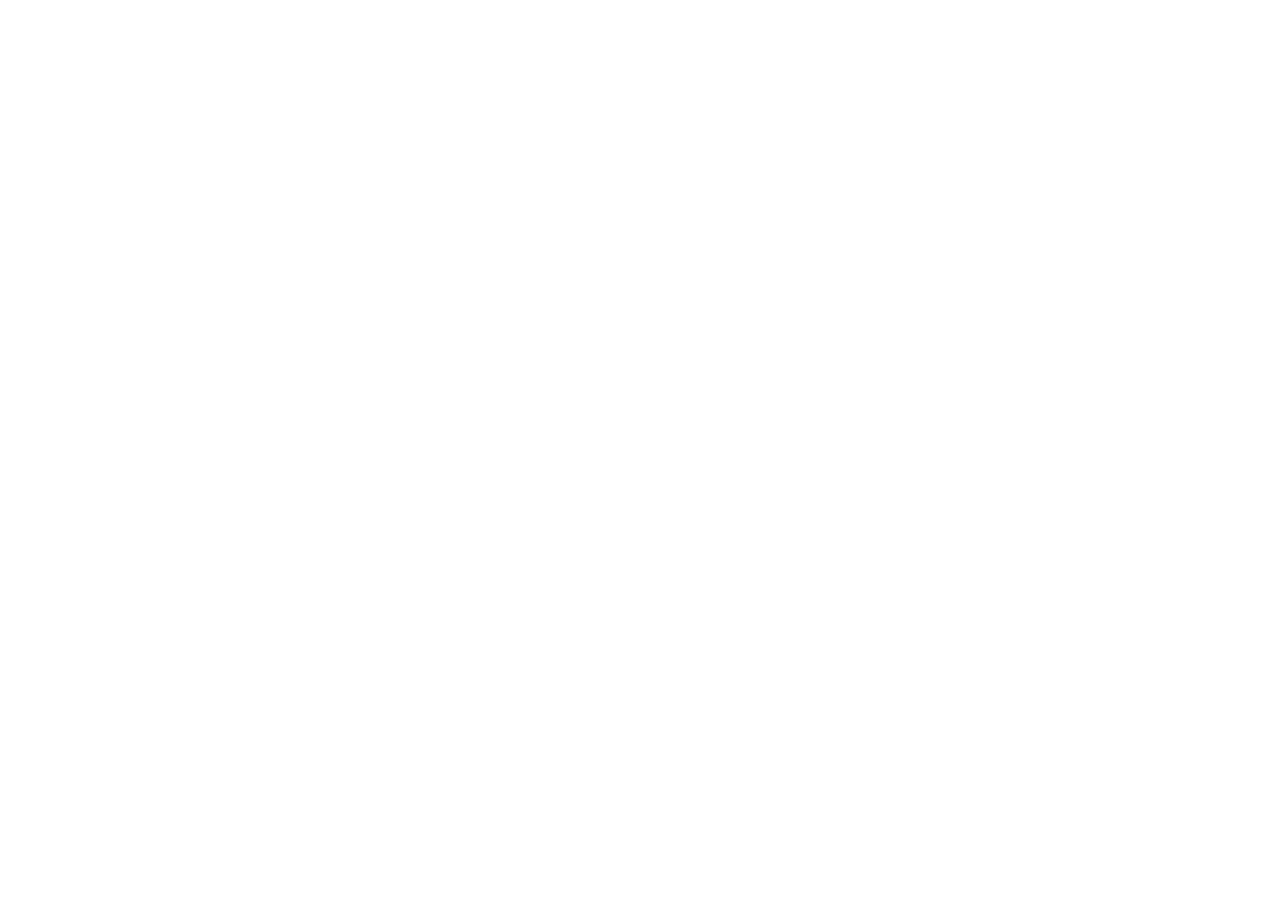
==== Index.html @ bcc9cf58 "started homepage" ====
<!DOCTYPE html>
<html lang="en">
<head>
    <meta charset="UTF-8">
    <meta name="viewport" content="width=device-width, initial-scale=1.0">
    <title>Document</title>
</head>
<body>
    
</body>
</html>
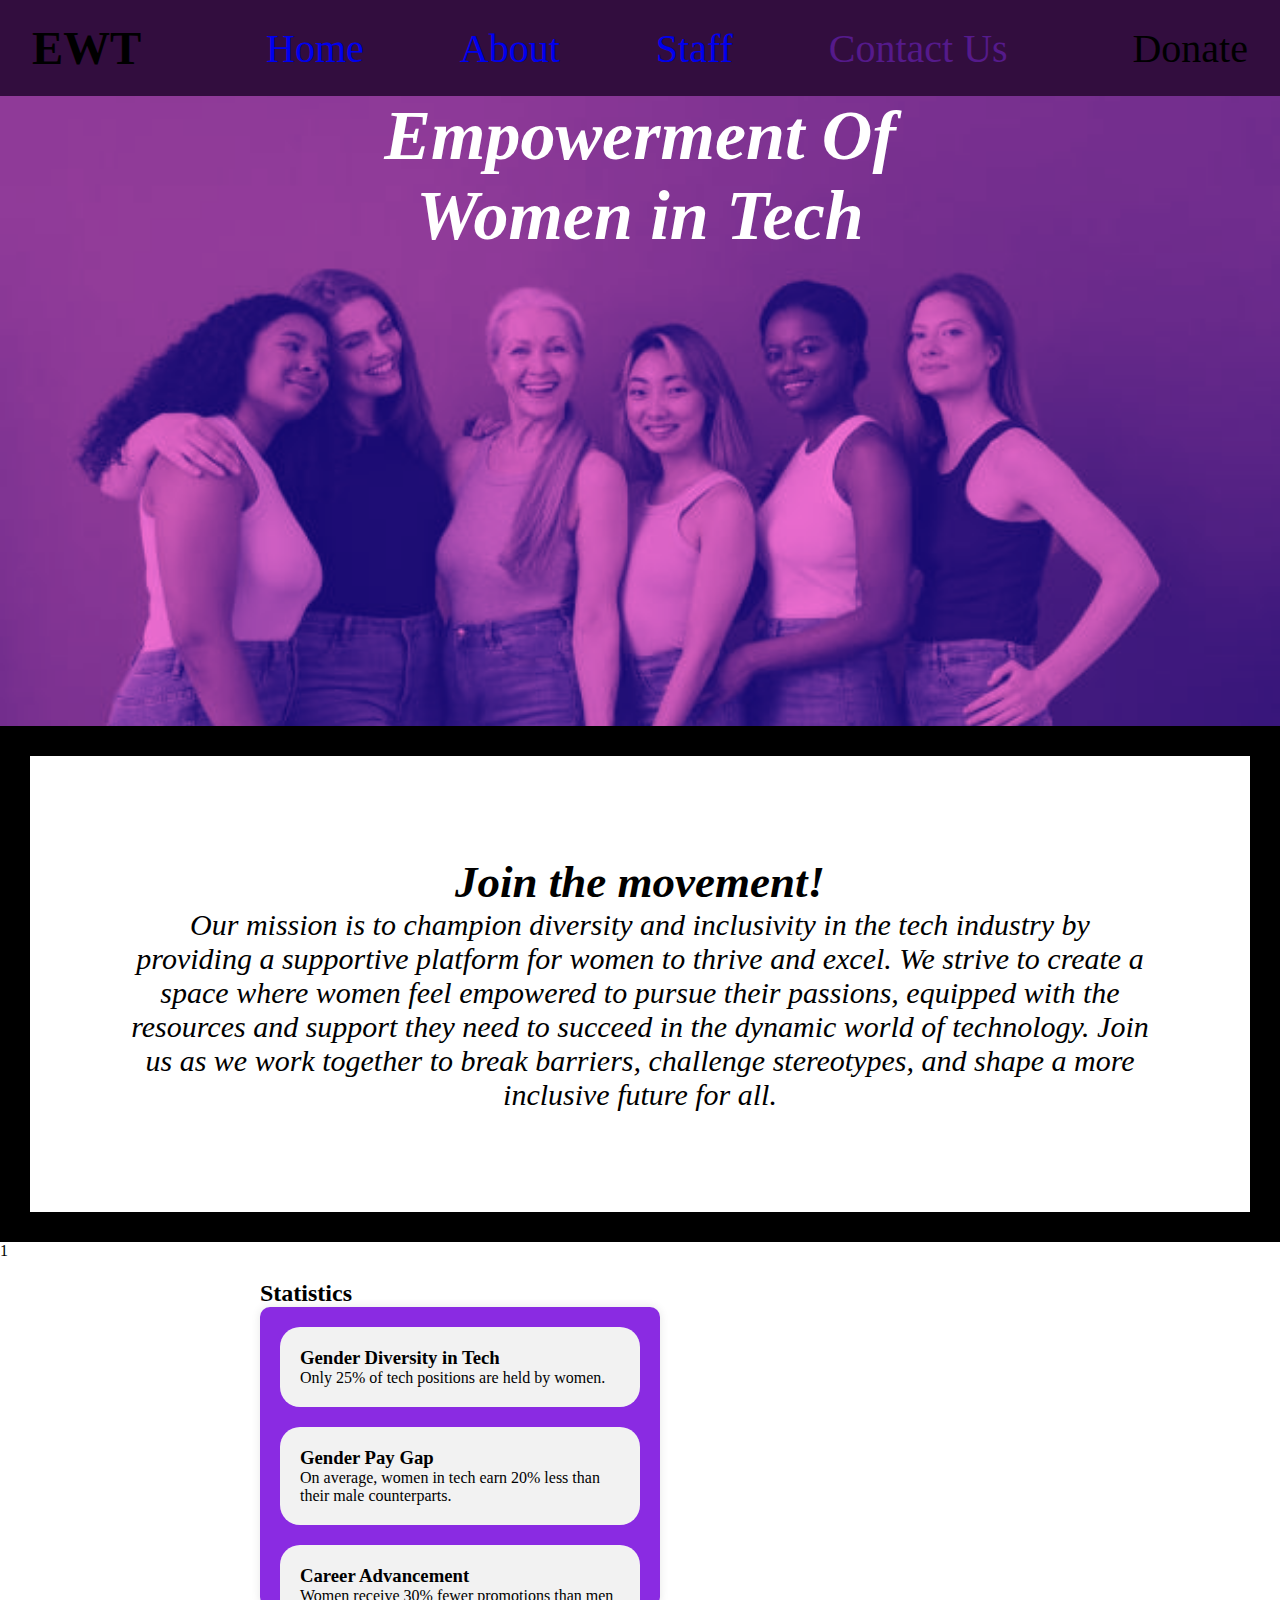
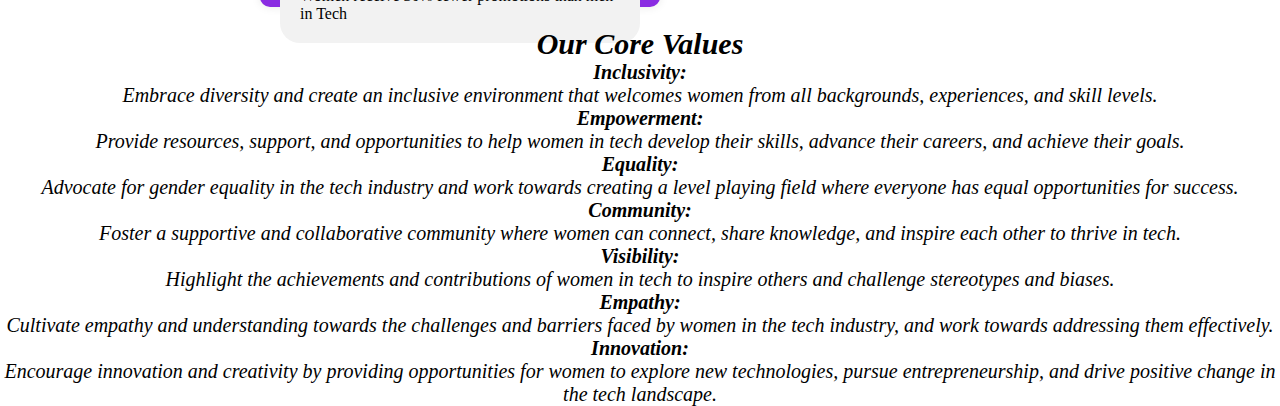
==== commit 3705e73d: "updated picture" ====
--- a/Index.html
+++ b/Index.html
@@ -3,9 +3,103 @@
 <head>
     <meta charset="UTF-8">
     <meta name="viewport" content="width=device-width, initial-scale=1.0">
-    <title>Document</title>
+    <link rel="stylesheet" href="homepage.css">
+    <link rel="stylesheet" href="styles.css">
+    
+
+   <title>Document</title>
 </head>
 <body>
+    <header>
+        <nav class="navbar">
+            <h3 class="navbar_title">EWT</h3>
+            <ul class="navbar_links">
+                <li><a class="navbar_links_link" href="index.html">Home</a></li>
+                <li><a class="navbar_links_link" href="mission.html">About</a></li>
+                <li><a class="navbar_links_link" href="teampage.html">Staff</a></li>
+                <li><a class="navbar_links_link" href="">Contact Us</a></li>
+            </ul>
+            <ul class="navbar_donate">
+                <li><a class="navbar_links_donate" href="donate.html">Donate</a></li>
+            </ul>
+            <i class="fa-solid fa-bars" id="navbar--hamburger"></i>
+        </nav>
+
+        <main>
+            <section class="header">
+                <h1>Empowerment Of Women in Tech</h1>
+            </section>
+            <section class="core-values">
+                <h2>Join the movement!</h2>
+                <p>Our mission is to champion diversity and inclusivity in the tech industry by providing a supportive platform for women to thrive and excel. 
+                    We strive to create a space where women feel empowered to pursue their passions, equipped with the resources and support they need to succeed in the dynamic world of technology.
+                     Join us as we work together to break barriers, challenge stereotypes, and shape a more inclusive future for all.</p>
+            </section>1
+                    <div class="container2">
+                        <h2>Statistics</h2>
+                        <div class="statistics">
+                            <div class="stat-box">
+                                <h3>Gender Diversity in Tech</h3>
+                                <p>Only 25% of tech positions are held by women.</p>
+                            </div>
+                            <div class="stat-box">
+                                <h3>Gender Pay Gap</h3>
+                                <p>On average, women in tech earn 20% less than their male counterparts.</p>
+                            </div>
+                            <div class="stat-box">
+                                <h3>Career Advancement</h3>
+                                <p>Women receive 30% fewer promotions than men in Tech</p>
+
+                            </div>
+                            <!-- Add more stat-box divs as needed -->
+                        </div>
+                    </div>
+                </section>
+                    <div class="CV">
+                        <h2> Our Core Values </h2>
+                        <ul>
+                            <li>
+                                <strong>Inclusivity:</strong>
+                                <p>Embrace diversity and create an inclusive environment that welcomes women from all backgrounds, experiences, and skill levels.</p>
+                            </li>
+                            <li>
+                                <strong>Empowerment:</strong>
+                                <p>Provide resources, support, and opportunities to help women in tech develop their skills, advance their careers, and achieve their goals.</p>
+                            </li>
+                            <li>
+                                <strong>Equality:</strong>
+                                <p>Advocate for gender equality in the tech industry and work towards creating a level playing field where everyone has equal opportunities for success.</p>
+                            </li>
+                            <li>
+                                <strong>Community:</strong>
+                                <p>Foster a supportive and collaborative community where women can connect, share knowledge, and inspire each other to thrive in tech.</p>
+                            </li>
+                            <li>
+                                <strong>Visibility:</strong>
+                                <p>Highlight the achievements and contributions of women in tech to inspire others and challenge stereotypes and biases.</p>
+                            </li>
+                            <li>
+                                <strong>Empathy:</strong>
+                                <p>Cultivate empathy and understanding towards the challenges and barriers faced by women in the tech industry, and work towards addressing them effectively.</p>
+                            </li>
+                            <li>
+                                <strong>Innovation:</strong>
+                                <p>Encourage innovation and creativity by providing opportunities for women to explore new technologies, pursue entrepreneurship, and drive positive change in the tech landscape.</p>
+                            </li>
+                        </ul>
+                    </div>
+                    
+                        
+
+                    </div>
+            </section>
+
+
+        </main>
+    </header> 
+
+   
+
     
 </body>
 </html>--- a/homepage.css
+++ b/homepage.css
@@ -0,0 +1,89 @@
+.container {
+    background-color: blueviolet;
+    display: grid;
+    justify-content: center;
+    grid-template-columns: auto auto auto;
+}
+
+.statistic {
+    margin: 40px;
+    padding: 46px;
+}
+
+
+.header {
+    background: URL("EWT\ image.webp") no-repeat center;
+    height: 70vh;
+    width: 100vw;
+    background-size: cover;
+    
+}
+h1 {
+    margin: auto;
+    text-align: center;
+    width: 50%;
+    font-size: 70px;
+    font-style:oblique;
+    color: white;
+}
+.core-values {
+    text-align: center;
+    font-style:oblique;
+    font-size: 30px;
+    margin: auto;
+    border: 30px solid black; /* Adjust the width and color as needed */
+    padding: 100px; /
+}
+.container2 {
+    max-width: 800px;
+    margin: 0 auto;
+    padding: 20px;
+}
+
+.statistics {
+    width: 400px; /* Adjust the width as needed */
+    height: 300px; /* Adjust the height as needed */
+    padding: 20px;
+    background-color: #f0f0f0;
+    border-radius: 10px;
+    box-shadow: 0 0 10px rgba(0, 0, 0, 0.1);
+    display: grid;
+    grid-template-columns: repeat(auto-fit, minmax(300px, 1fr));
+    gap: 20px;
+    background-color: blueviolet;
+}
+
+.stat-box {
+    background-color: #f2f2f2;
+    padding: 20px;
+    border-radius: 20px;
+}
+
+.stat-box h3 {
+    margin-top: 0;
+}
+
+.stat-box p {
+    margin-bottom: 0;
+}
+.CV {
+    text-align: center;
+    font-style: oblique;
+    font-size: 20px;
+}
+
+
+
+
+<section class="container">
+<section class="statistic">
+    <h3>Statistic 1</h3>
+    <p>Info</p>
+</section>
+<section class="statistic">
+    <h3>Statistic 2</h3>
+    <p>info</p>
+</section>
+<section class="statistic">
+    <h3>Statistic 3</h3>
+    <p>info</p>--- a/styles.css
+++ b/styles.css
@@ -0,0 +1,80 @@
+*, *:before, *:after {
+    box-sizing: inherit;
+    margin: 0;
+    padding: 0;
+    box-sizing: border-box;
+}
+
+html {
+    font-size: 12px;
+
+    @media only screen and (min-width: 481px) {
+        font-size: 16px;
+    }
+}
+
+.navbar {
+    display: flex;
+    font-size: 2.5rem;
+    background-color: #320d3e;
+    justify-content: space-between;
+    align-items: center;
+    height: 6rem;
+    position: relative;
+
+    @media only screen and (min-width: 481px) {
+        font-size: 2.5rem;
+    }
+}
+
+.navbar_links {
+    display: none;
+    position: absolute;
+    top: 6rem;
+    width: 100%;
+    height: 100vh;
+    list-style-type: none;
+    background-color: #DABFDE;
+
+    @media only screen and (min-width: 481px) {
+        display: flex;
+        position: relative;
+        top: 0;
+        width: auto;
+        height: auto;
+        background-color: inherit;
+    }
+}
+
+.navbar_title {
+    padding-left: 2rem;
+}
+
+.navbar_links_link {
+    text-decoration: none;
+    padding: 3rem;
+}
+
+.navbar_donate {
+    list-style-type: none;
+
+    @media only screen and (min-width: 481px) {
+        padding-right: 2rem;
+    }
+}
+
+.navbar_links_donate {
+    text-decoration: none;
+    color: black;
+}
+
+#navbar--hamburger {
+    display: block;
+    font-size: 4rem;
+    padding-right: 1rem;
+
+    @media only screen and (min-width: 481px) {
+        display: none;
+    }
+}
+
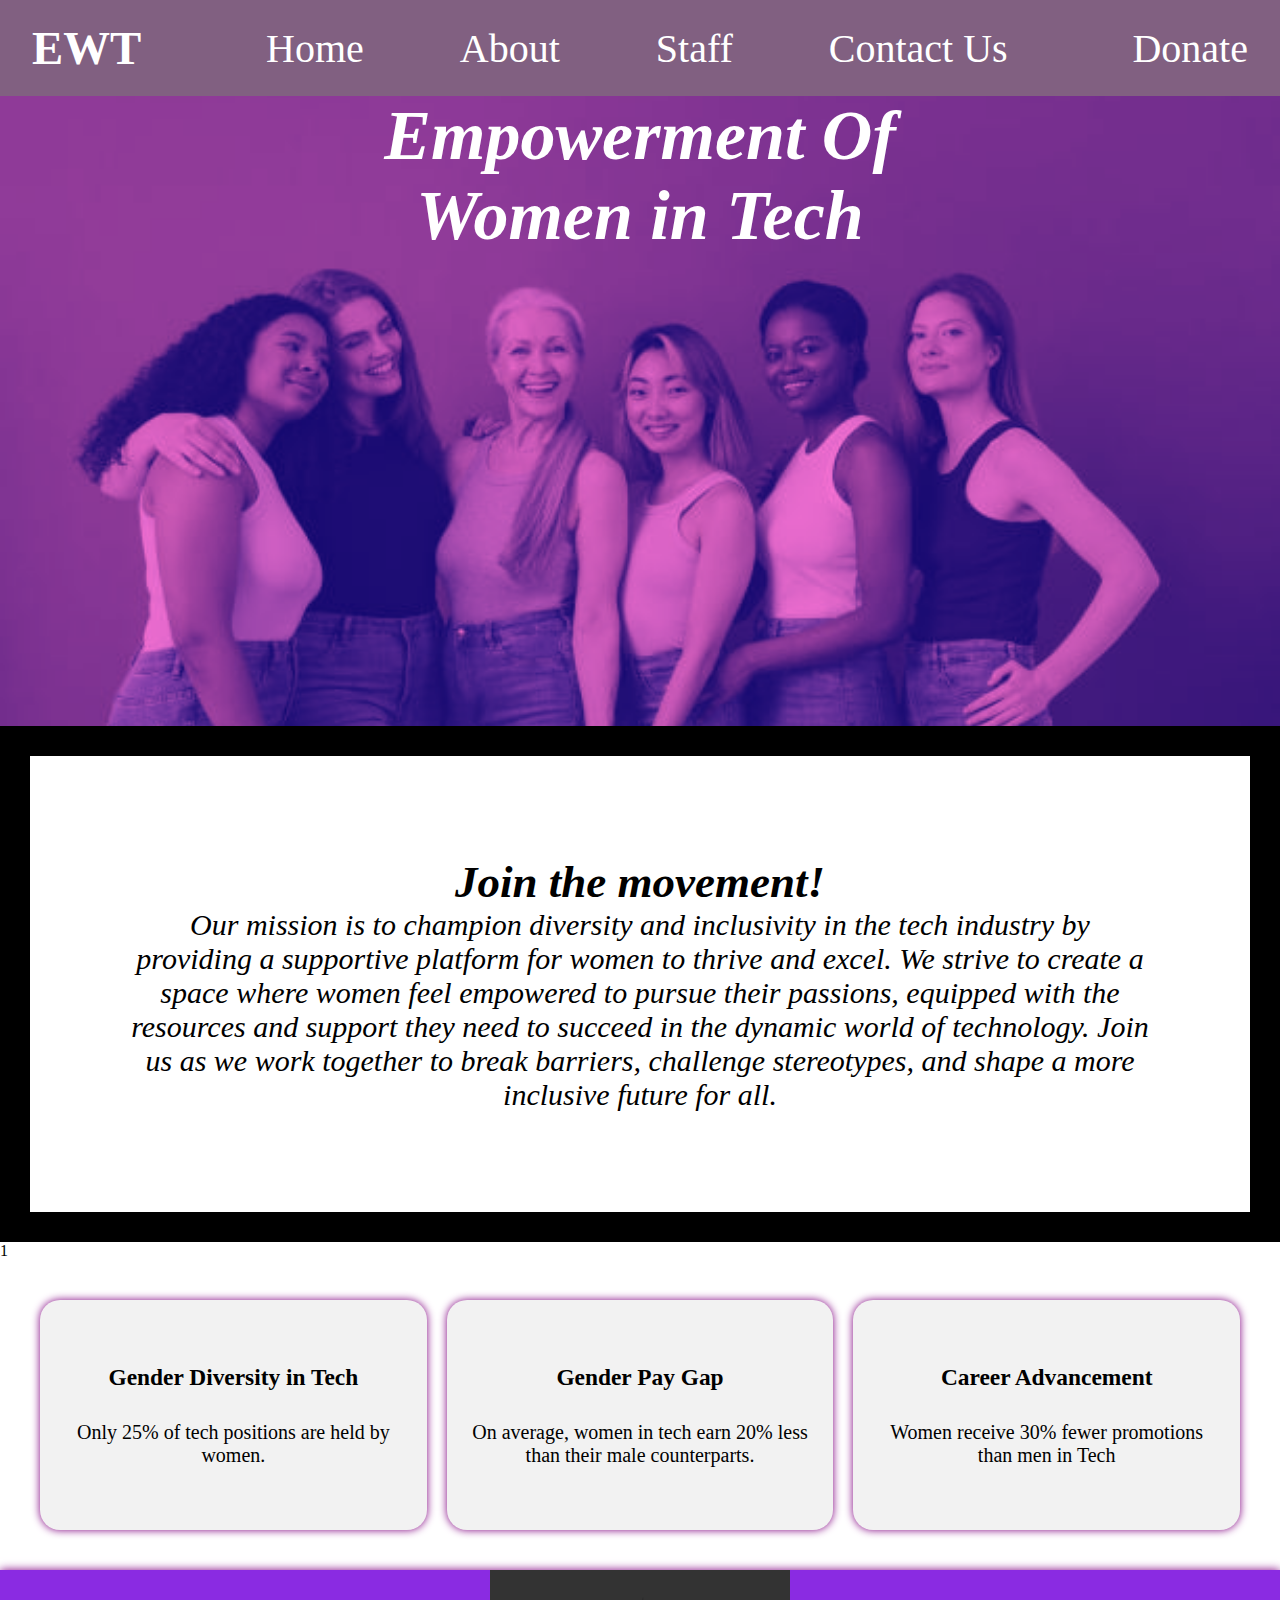
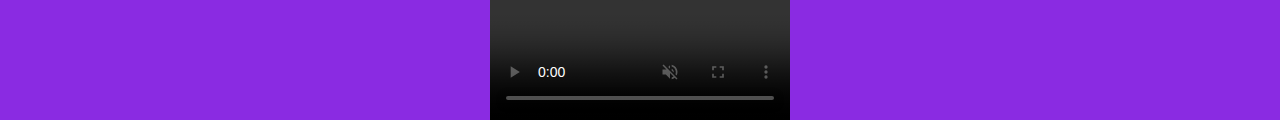
==== commit 66e7ffb7: "updates" ====
--- a/Index.html
+++ b/Index.html
@@ -4,8 +4,7 @@
     <meta charset="UTF-8">
     <meta name="viewport" content="width=device-width, initial-scale=1.0">
     <link rel="stylesheet" href="homepage.css">
-    <link rel="stylesheet" href="styles.css">
-    
+    <link rel="stylesheet" href="styles.css">    
 
    <title>Document</title>
 </head>
@@ -36,8 +35,8 @@
                      Join us as we work together to break barriers, challenge stereotypes, and shape a more inclusive future for all.</p>
             </section>1
                     <div class="container2">
-                        <h2>Statistics</h2>
-                        <div class="statistics">
+                        
+                        <div class="statistics" id="stats">
                             <div class="stat-box">
                                 <h3>Gender Diversity in Tech</h3>
                                 <p>Only 25% of tech positions are held by women.</p>
@@ -55,41 +54,9 @@
                         </div>
                     </div>
                 </section>
-                    <div class="CV">
-                        <h2> Our Core Values </h2>
-                        <ul>
-                            <li>
-                                <strong>Inclusivity:</strong>
-                                <p>Embrace diversity and create an inclusive environment that welcomes women from all backgrounds, experiences, and skill levels.</p>
-                            </li>
-                            <li>
-                                <strong>Empowerment:</strong>
-                                <p>Provide resources, support, and opportunities to help women in tech develop their skills, advance their careers, and achieve their goals.</p>
-                            </li>
-                            <li>
-                                <strong>Equality:</strong>
-                                <p>Advocate for gender equality in the tech industry and work towards creating a level playing field where everyone has equal opportunities for success.</p>
-                            </li>
-                            <li>
-                                <strong>Community:</strong>
-                                <p>Foster a supportive and collaborative community where women can connect, share knowledge, and inspire each other to thrive in tech.</p>
-                            </li>
-                            <li>
-                                <strong>Visibility:</strong>
-                                <p>Highlight the achievements and contributions of women in tech to inspire others and challenge stereotypes and biases.</p>
-                            </li>
-                            <li>
-                                <strong>Empathy:</strong>
-                                <p>Cultivate empathy and understanding towards the challenges and barriers faced by women in the tech industry, and work towards addressing them effectively.</p>
-                            </li>
-                            <li>
-                                <strong>Innovation:</strong>
-                                <p>Encourage innovation and creativity by providing opportunities for women to explore new technologies, pursue entrepreneurship, and drive positive change in the tech landscape.</p>
-                            </li>
-                        </ul>
-                    </div>
-                    
-                        
+                <div class="video-container">
+                    <video src="videos/womanaward.mp4" muted autoplay controls></video>
+                </div>
 
                     </div>
             </section>
@@ -102,4 +69,5 @@
 
     
 </body>
+<script src="script.js"></script>
 </html>--- a/homepage.css
+++ b/homepage.css
@@ -1,3 +1,4 @@
+
 .container {
     background-color: blueviolet;
     display: grid;
@@ -6,8 +7,8 @@
 }
 
 .statistic {
-    margin: 40px;
-    padding: 46px;
+    margin: 2.5rem;
+    padding: 2.875rem
 }
 
 
@@ -22,68 +23,74 @@
     margin: auto;
     text-align: center;
     width: 50%;
-    font-size: 70px;
+    font-size: 4.375rem;
     font-style:oblique;
     color: white;
 }
 .core-values {
     text-align: center;
     font-style:oblique;
-    font-size: 30px;
+    font-size: 1.6rem;
     margin: auto;
-    border: 30px solid black; /* Adjust the width and color as needed */
-    padding: 100px; /
+    border: 1.875rem solid black; /* Adjust the width and color as needed */
+    padding: 100px;
+
+    @media only screen and (min-width: 481px) {
+      font-size: 1.875rem;
+  }
 }
 .container2 {
-    max-width: 800px;
     margin: 0 auto;
-    padding: 20px;
+    padding: 1.25rem;
+    width: 100%;
+
+
 }
 
 .statistics {
-    width: 400px; /* Adjust the width as needed */
-    height: 300px; /* Adjust the height as needed */
-    padding: 20px;
-    background-color: #f0f0f0;
-    border-radius: 10px;
-    box-shadow: 0 0 10px rgba(0, 0, 0, 0.1);
+    
+    height: 30vh;
+    padding: 1.25rem;
+    /* background-color: #f0f0f0; */
+    border-radius: 0.625rem;
+    /* box-shadow: 0 0 10px rgba(0, 0, 0, 0.1); */
     display: grid;
     grid-template-columns: repeat(auto-fit, minmax(300px, 1fr));
-    gap: 20px;
-    background-color: blueviolet;
+    gap: 1.25rem;
 }
 
 .stat-box {
     background-color: #f2f2f2;
-    padding: 20px;
-    border-radius: 20px;
+    box-shadow: 0 0 9px purple;
+    padding: 1.25rem;
+    border-radius: 1.25rem;
+    text-align: center;
+    display: flex; 
+    flex-direction: column;
+    justify-content: center;
+    font-size: 1.25rem;
+
 }
 
 .stat-box h3 {
-    margin-top: 0;
+    margin-bottom: 1.875rem;
 }
 
-.stat-box p {
-    margin-bottom: 0;
-}
 .CV {
     text-align: center;
     font-style: oblique;
-    font-size: 20px;
+    font-size: 1.25rem;
 }
 
+.video-container {
+  width: 100%;
+  display: none;
+  justify-content: center;
+  box-shadow: 0 0 9px purple;
+  background-color: blueviolet;
+  padding-bottom: 0;
 
-
-
-<section class="container">
-<section class="statistic">
-    <h3>Statistic 1</h3>
-    <p>Info</p>
-</section>
-<section class="statistic">
-    <h3>Statistic 2</h3>
-    <p>info</p>
-</section>
-<section class="statistic">
-    <h3>Statistic 3</h3>
-    <p>info</p>+  @media only screen and (min-width: 481px) {
+    display: flex;
+}
+}
--- a/styles.css
+++ b/styles.css
@@ -16,7 +16,7 @@
 .navbar {
     display: flex;
     font-size: 2.5rem;
-    background-color: #320d3e;
+    background-color: #816081;
     justify-content: space-between;
     align-items: center;
     height: 6rem;
@@ -34,7 +34,9 @@
     width: 100%;
     height: 100vh;
     list-style-type: none;
-    background-color: #DABFDE;
+    color: #ffffff;
+    background-color: black;
+    z-index: 1;
 
     @media only screen and (min-width: 481px) {
         display: flex;
@@ -46,8 +48,17 @@
     }
 }
 
+.navbar_links > li > a {
+    color: #ffffff;
+}
+
+.navbar_donate > li > a {
+    color: #ffffff;
+}
+
 .navbar_title {
     padding-left: 2rem;
+    color: #ffffff;
 }
 
 .navbar_links_link {
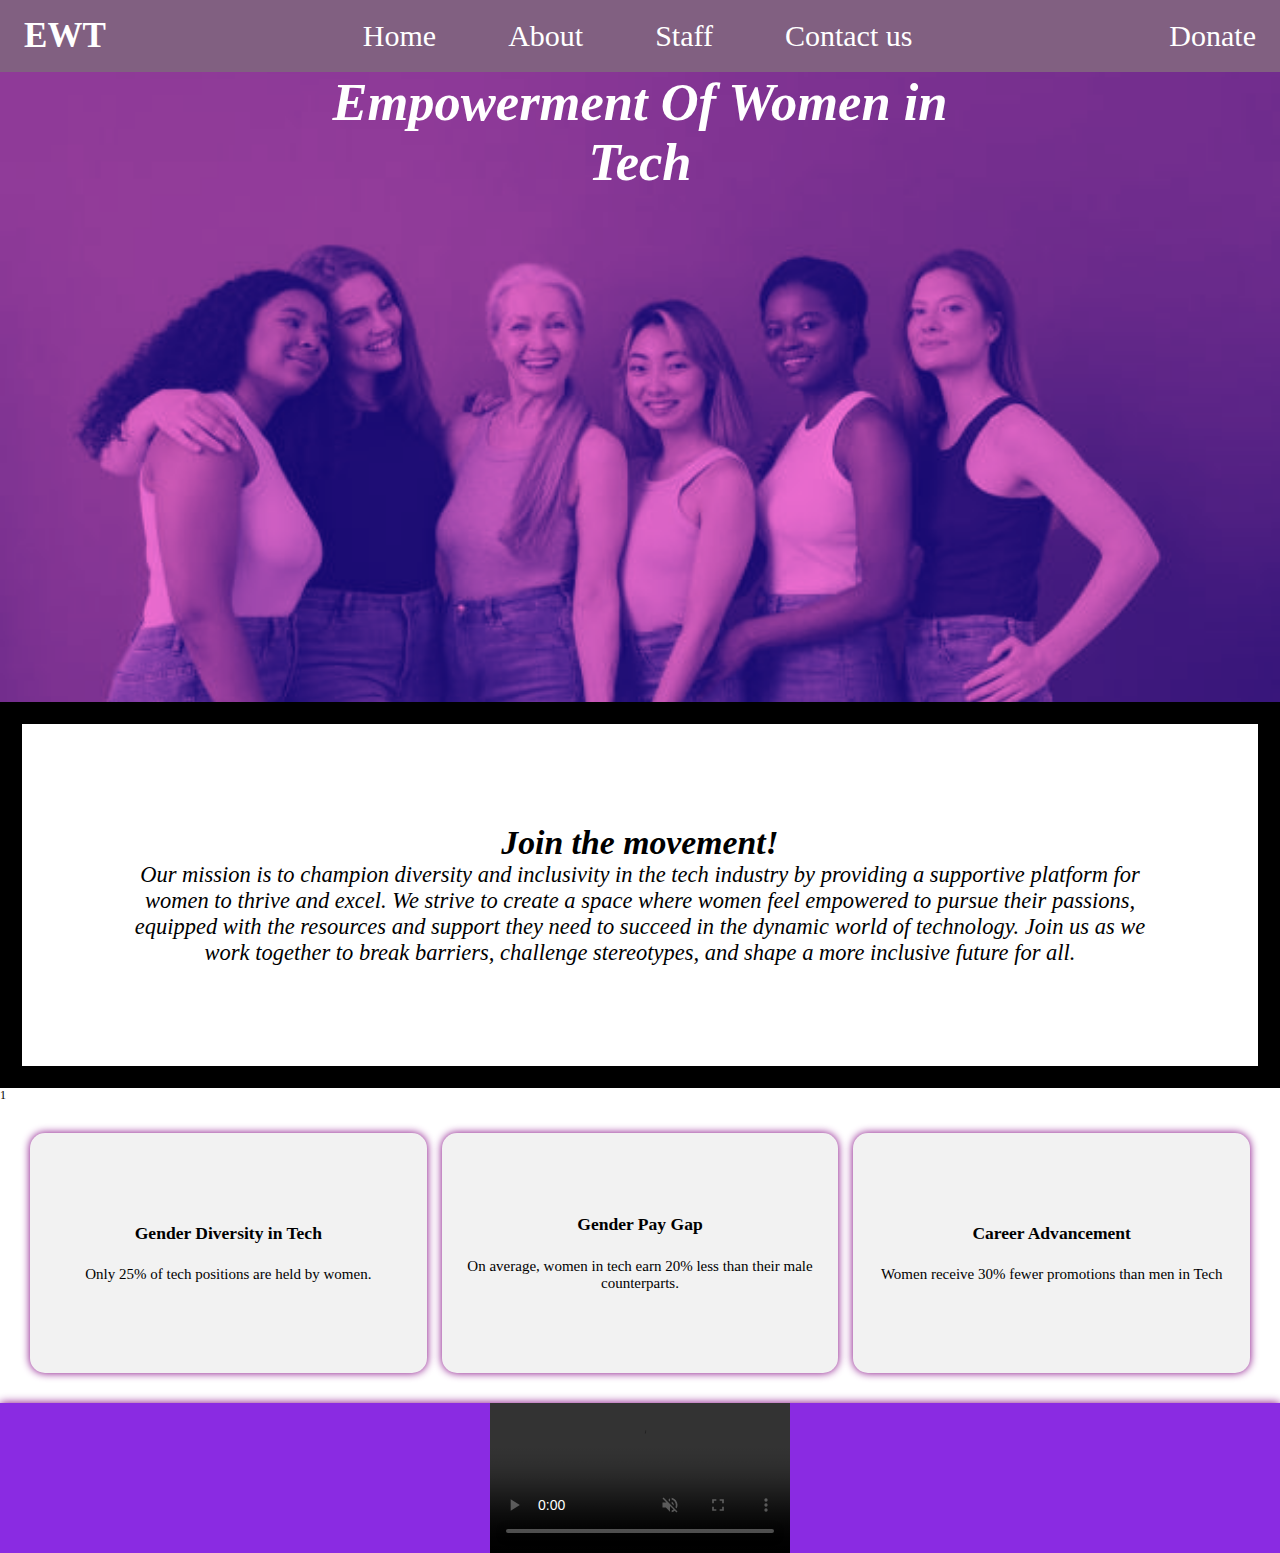
==== commit 589d964f: "updates" ====
--- a/Index.html
+++ b/Index.html
@@ -16,7 +16,7 @@
                 <li><a class="navbar_links_link" href="index.html">Home</a></li>
                 <li><a class="navbar_links_link" href="mission.html">About</a></li>
                 <li><a class="navbar_links_link" href="teampage.html">Staff</a></li>
-                <li><a class="navbar_links_link" href="">Contact Us</a></li>
+                <li><a class="navbar_links_link" href="contact.html">Contact us</a></li>
             </ul>
             <ul class="navbar_donate">
                 <li><a class="navbar_links_donate" href="donate.html">Donate</a></li>
--- a/styles.css
+++ b/styles.css
@@ -8,7 +8,11 @@
 html {
     font-size: 12px;
 
-    @media only screen and (min-width: 481px) {
+    @media only screen and (min-width: 481px) and (max-width: 768px) {
+        font-size: 14px;
+    }
+
+    @media only screen and (min-width: 769px) and (max-width: 1024px) {
         font-size: 16px;
     }
 }
@@ -35,8 +39,9 @@
     height: 100vh;
     list-style-type: none;
     color: #ffffff;
-    background-color: black;
+    background-color: #113259;
     z-index: 1;
+    padding-top: 5rem;
 
     @media only screen and (min-width: 481px) {
         display: flex;
@@ -45,6 +50,14 @@
         width: auto;
         height: auto;
         background-color: inherit;
+        padding-top: 0;
+    }
+}
+
+.navbar_links > li {
+    padding: 3rem 0;
+    @media only screen and (min-width: 481px) {
+        padding: 0;
     }
 }
 
@@ -89,3 +102,21 @@
     }
 }
 
+.footer {
+    display: flex;
+    position: relative;
+    bottom: 0;
+    background-color: #816081;
+}  
+
+.links {
+  flex: 33.33%;
+  padding: 5px;
+  font-style: oblique;
+  text-align: center;
+  color: white;
+}
+
+.images {
+    width: 30%;
+}
